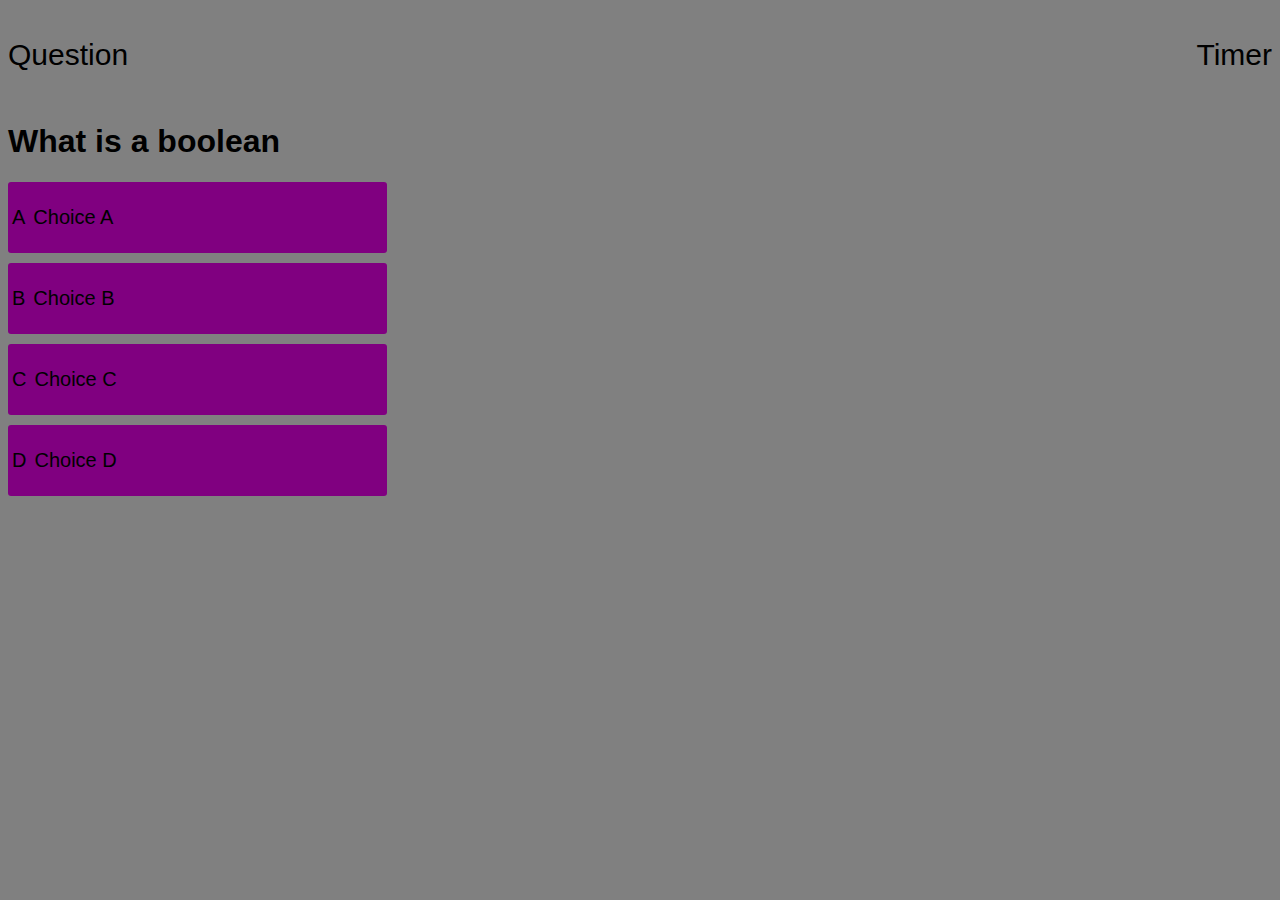
==== quiz.html @ 86541485 "created another html and css and made 4 questions" ====
<!DOCTYPE html>
<html lang="en">
<head>
    <meta charset="UTF-8">
    <meta http-equiv="X-UA-Compatible" content="IE=edge">
    <meta name="viewport" content="width=device-width, initial-scale=1.0">
    <title>Quiz</title>
    <link rel="stylesheet" href="./Assets/css/style.css">
    <link rel="stylesheet" href="./Assets/css/quiz.css">
</head>
<body>
    <div class="container"></div>
    <div id="game" class="justify-center flex-column">
        <div id="hud">
            <div class="hud-item">
                <p id="progressText" class="hud-prefix">
                    Question
                </p>
            </div>
            <div class="hud-item">
                <p class="hud-prefix">
                    Timer
                </p>
                <h1 class="hud-main-text" id="timer">
            </div>
        </div>
        <h1 id="question">What is a boolean</h1>
        <div class="choice-container">
            <p class="choice-prefix">A</p>
            <p class="choice-text" data-number="1">Choice A</p>
        </div>
        <div class="choice-container">
            <p class="choice-prefix">B</p>
            <p class="choice-text" data-number="2">Choice B</p>
        </div>
        <div class="choice-container">
            <p class="choice-prefix">C</p>
            <p class="choice-text" data-number="3">Choice C</p>
        </div>
        <div class="choice-container">
            <p class="choice-prefix">D</p>
            <p class="choice-text" data-number="4">Choice D</p>
        </div>
    </div>
    <script src="javascript.js"></script>
</body>
</html>
---- Assets/css/style.css ----
:root{
    background-color: grey;
}

*{
    box-sizing: border-box;
    padding: 0;
    font-family: Arial, Helvetica, sans-serif;
}
#timerDisplay {
    position: absolute;
    top: 0;
    right: 0;
    padding: 10px;
    font-size: 1.5em;
    font-weight: bold;
  }

  .boldText{
    color: blueviolet;
    display: block;
    text-align: center;
    margin-top: 280px;
    font-size: 70px;
}

  #viewHighscores{
    position: absolute;
    top: 0;
    left: 0;
    text-decoration: underline;
    color: blueviolet;
  }

  /* .questionsContainer {
    display: flex;
    flex-direction: column;
    align-items: center;
    color:blueviolet
  } */

  /* .questionsContainer button{
    color: white;
  } */

  /* button:hover{
    cursor: pointer;
  } */
   
  button {
    background-color: blueviolet;
    padding: 3px;
    border-radius: 6px;
  } 

  #startButton{
    display: block;
    margin: auto;
    margin-top: 20px;
    color:white;
    font-size: 20px;
    padding: 2px;
  }

  #startButton:hover{
    cursor: pointer;
  }
.smallText{
    text-align: center;
    font-size: 20px;
}

/* .questionTitles {
    display: none;
    color: blueviolet;
    text-align: center;
}

.answersContainers{
    display: none;
    text-align: center;
} */
.hidden{
    display: none;
}
---- Assets/css/quiz.css ----
body{
    color: black;
}

.choice-container{
    display: flex;
    width: 30%;
    border-radius: 3px;
    background: purple;
    font-size: 20px;
    margin-bottom: 10px;
}

.choice-container:hover{
    cursor: pointer;

}

.choice-prefix{
    padding: 4px;
    color: black;
}

.choice-text{
    padding:4px;
    width: 30%;
}

#hud {
    display: flex;
    justify-content: space-between;
}

.hud-prefix {
    text-align: center;
    font-size: 30px;
}
.hud-main-text{
    text-align: center;
}
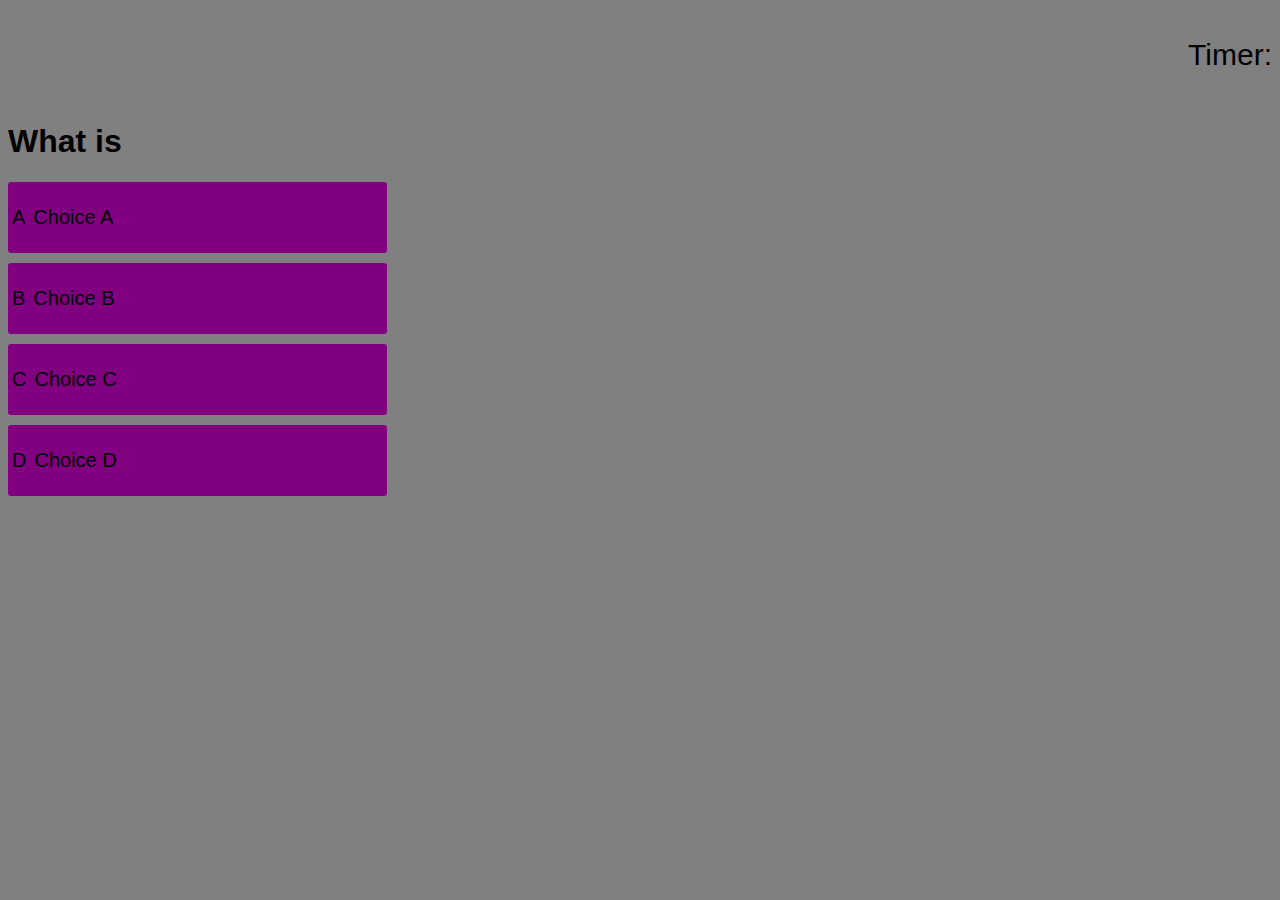
==== commit b355f9c2: "created another html and css for inputing your highscore restarted javascript" ====
--- a/quiz.html
+++ b/quiz.html
@@ -9,22 +9,19 @@
     <link rel="stylesheet" href="./Assets/css/quiz.css">
 </head>
 <body>
-    <div class="container"></div>
-    <div id="game" class="justify-center flex-column">
+    <!-- <div class="container"></div> -->
+    <div id="game">
         <div id="hud">
             <div class="hud-item">
-                <p id="progressText" class="hud-prefix">
-                    Question
-                </p>
             </div>
             <div class="hud-item">
                 <p class="hud-prefix">
-                    Timer
+                    Timer:
                 </p>
                 <h1 class="hud-main-text" id="timer">
             </div>
         </div>
-        <h1 id="question">What is a boolean</h1>
+        <h1 id="question">What is</h1>
         <div class="choice-container">
             <p class="choice-prefix">A</p>
             <p class="choice-text" data-number="1">Choice A</p>
--- a/Assets/css/style.css
+++ b/Assets/css/style.css
@@ -1,6 +1,7 @@
 :root{
     background-color: grey;
 }
+
 
 *{
     box-sizing: border-box;
@@ -32,21 +33,6 @@
     color: blueviolet;
   }
 
-  /* .questionsContainer {
-    display: flex;
-    flex-direction: column;
-    align-items: center;
-    color:blueviolet
-  } */
-
-  /* .questionsContainer button{
-    color: white;
-  } */
-
-  /* button:hover{
-    cursor: pointer;
-  } */
-   
   button {
     background-color: blueviolet;
     padding: 3px;
@@ -69,18 +55,44 @@
     text-align: center;
     font-size: 20px;
 }
-
-/* .questionTitles {
-    display: none;
-    color: blueviolet;
-    text-align: center;
-}
-
-.answersContainers{
-    display: none;
-    text-align: center;
-} */
 .hidden{
     display: none;
 }
 
+#scores{
+    display: flex;
+    flex-direction: column;
+    align-items: center;
+    justify-content: center;
+    height: 100vh;
+}
+
+
+
+input {
+    margin-bottom: 2px;
+    padding: 10px;
+    font-size: 15px;
+    border: none;
+
+}
+
+input::placeholder {
+    color:white;
+}
+
+#username{
+    margin-bottom: 10px;
+    width:100%;
+    outline:none;
+}
+
+#saveScoreBtn {
+    border: none;
+    padding: 4px;
+   margin-left: 200px;
+   margin-bottom: 15px;
+   margin-top: 10px;
+}
+
+
--- a/Assets/css/quiz.css
+++ b/Assets/css/quiz.css
@@ -2,13 +2,16 @@
     color: black;
 }
 
+
 .choice-container{
     display: flex;
+    align-content: center;
     width: 30%;
     border-radius: 3px;
     background: purple;
     font-size: 20px;
     margin-bottom: 10px;
+   
 }
 
 .choice-container:hover{
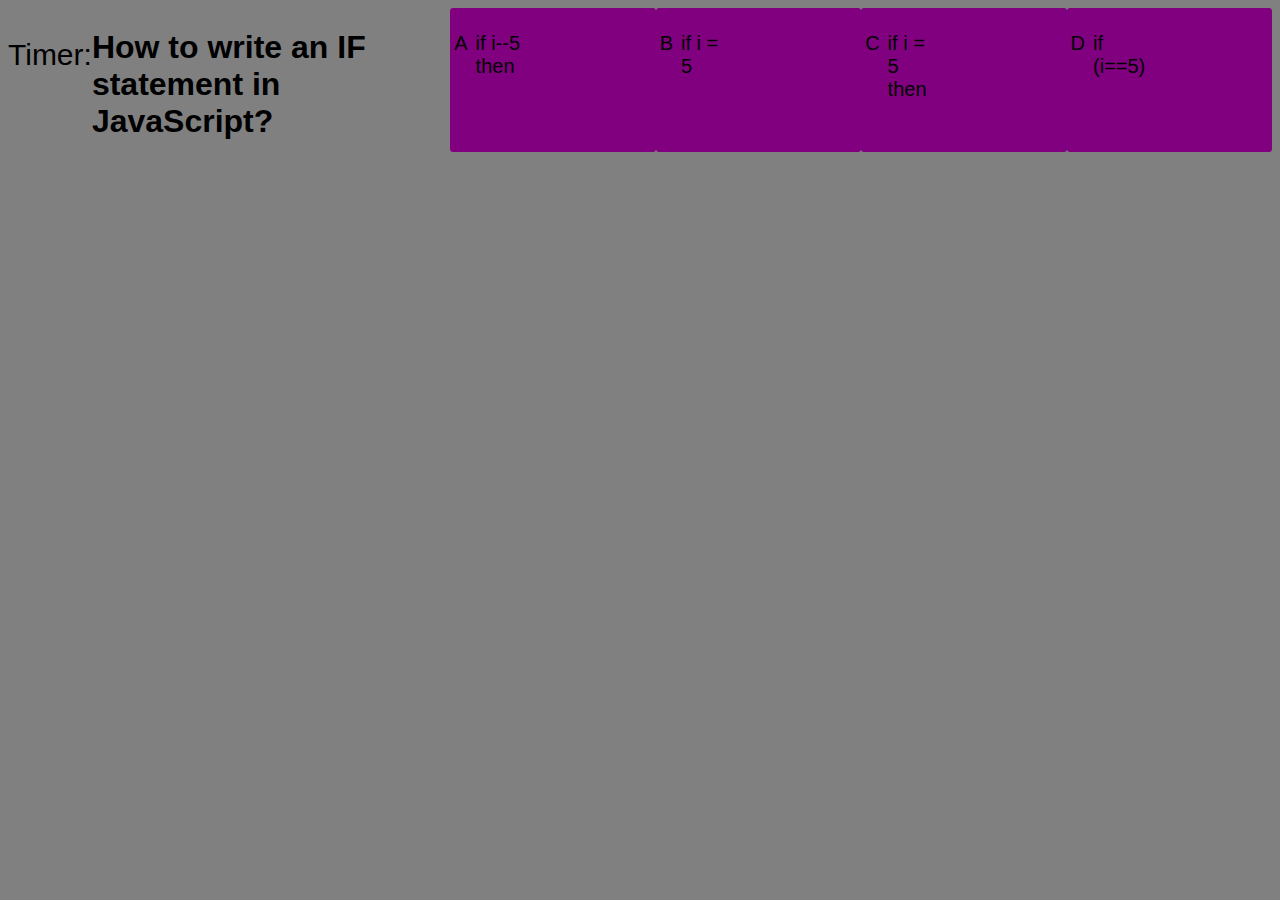
==== commit 44c6b1b0: "added another js file for my local storage  and a scoreboard html" ====
--- a/quiz.html
+++ b/quiz.html
@@ -9,7 +9,7 @@
     <link rel="stylesheet" href="./Assets/css/quiz.css">
 </head>
 <body>
-    <!-- <div class="container"></div> -->
+    <div class="container"></div>
     <div id="game">
         <div id="hud">
             <div class="hud-item">
@@ -18,8 +18,7 @@
                 <p class="hud-prefix">
                     Timer:
                 </p>
-                <h1 class="hud-main-text" id="timer">
-            </div>
+                <h1 class="hud-main-text" id="timer"></h1>
         </div>
         <h1 id="question">What is</h1>
         <div class="choice-container">
@@ -39,6 +38,6 @@
             <p class="choice-text" data-number="4">Choice D</p>
         </div>
     </div>
-    <script src="javascript.js"></script>
+    <script src="./javascript.js"></script>
 </body>
 </html>--- a/Assets/css/style.css
+++ b/Assets/css/style.css
@@ -40,12 +40,18 @@
   } 
 
   #startButton{
-    display: block;
-    margin: auto;
     margin-top: 20px;
     color:white;
     font-size: 20px;
     padding: 2px;
+    border-radius: 4px;
+    background-color: blueviolet;
+    text-align: center;
+    padding: 6px;
+    text-decoration: none;
+    display: block;
+    width: 10%;
+    margin-left: 820px;
   }
 
   #startButton:hover{
@@ -88,11 +94,11 @@
 }
 
 #saveScoreBtn {
-    border: none;
-    padding: 4px;
-   margin-left: 200px;
-   margin-bottom: 15px;
-   margin-top: 10px;
+  border: none;
+  padding: 4px;
+  margin-left: 200px;
+  margin-bottom: 15px;
+  margin-top: 10px;
 }
 
 
--- a/Assets/css/quiz.css
+++ b/Assets/css/quiz.css
@@ -42,3 +42,20 @@
     text-align: center;
 }
 
+#highScores{
+    font-size: 20px;
+    text-align: center;
+    
+}
+
+#highScoresList{
+    list-style: none;
+    text-align: center;
+   
+
+}
+
+#finalScore{
+    text-align: center;
+    
+}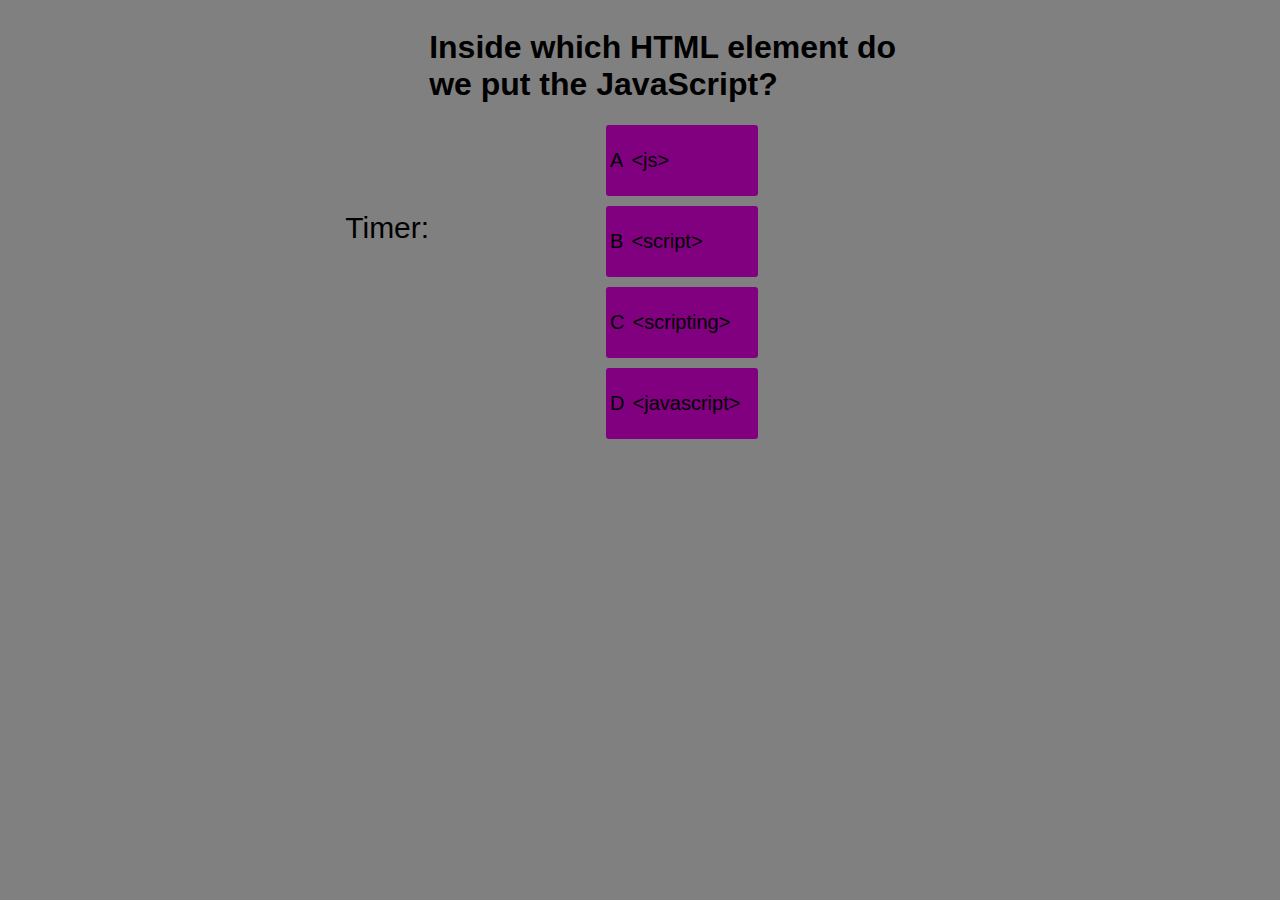
==== commit d936df67: "fixed alot of the margin bugs and column issues with the questions" ====
--- a/quiz.html
+++ b/quiz.html
@@ -9,7 +9,7 @@
     <link rel="stylesheet" href="./Assets/css/quiz.css">
 </head>
 <body>
-    <div class="container"></div>
+    <div class="container">
     <div id="game">
         <div id="hud">
             <div class="hud-item">
@@ -20,6 +20,7 @@
                 </p>
                 <h1 class="hud-main-text" id="timer"></h1>
         </div>
+        <div class= "question-container">
         <h1 id="question">What is</h1>
         <div class="choice-container">
             <p class="choice-prefix">A</p>
@@ -37,6 +38,8 @@
             <p class="choice-prefix">D</p>
             <p class="choice-text" data-number="4">Choice D</p>
         </div>
+        </div>
+    </div>
     </div>
     <script src="./javascript.js"></script>
 </body>
--- a/Assets/css/style.css
+++ b/Assets/css/style.css
@@ -89,16 +89,21 @@
 
 #username{
     margin-bottom: 10px;
-    width:100%;
+    width:20%;
     outline:none;
 }
 
 #saveScoreBtn {
   border: none;
   padding: 4px;
-  margin-left: 200px;
   margin-bottom: 15px;
   margin-top: 10px;
 }
 
+.btn{
+  text-decoration: none;
+  border-radius: 4px;
+  padding: 4px;
+  background-color: greenyellow;
+}
 
--- a/Assets/css/quiz.css
+++ b/Assets/css/quiz.css
@@ -11,7 +11,14 @@
     background: purple;
     font-size: 20px;
     margin-bottom: 10px;
-   
+}
+
+.question-container{
+    display: flex;
+    flex-direction: column;
+    width: 40%;
+    align-items:center;
+    
 }
 
 .choice-container:hover{
@@ -31,7 +38,8 @@
 
 #hud {
     display: flex;
-    justify-content: space-between;
+    justify-content: center;
+    align-items: center;
 }
 
 .hud-prefix {
@@ -45,6 +53,10 @@
 #highScores{
     font-size: 20px;
     text-align: center;
+    text-align: center;
+    display: flex;
+    flex-direction: column;
+    align-items: center;
     
 }
 
@@ -58,4 +70,34 @@
 #finalScore{
     text-align: center;
     
+}
+
+.btn{
+    text-decoration: none;
+    text-align: center;
+    border-radius: 3px;
+    padding: 4px;
+    background-color: rgb(47, 228, 23);
+    display: block;
+    width: 3%;
+   
+}
+
+#clearScoresButton{
+    text-decoration: none;
+    text-align: center;
+    border-radius: 3px;
+    padding: 4px;
+    background-color: rgb(47, 228, 23);
+    display: block;
+    width: 3%;
+    
+}
+
+.scoreContainer{
+    display: flex;
+    flex-direction: column;
+    align-items: center;
+    justify-content: center;
+    height: 100vh;
 }